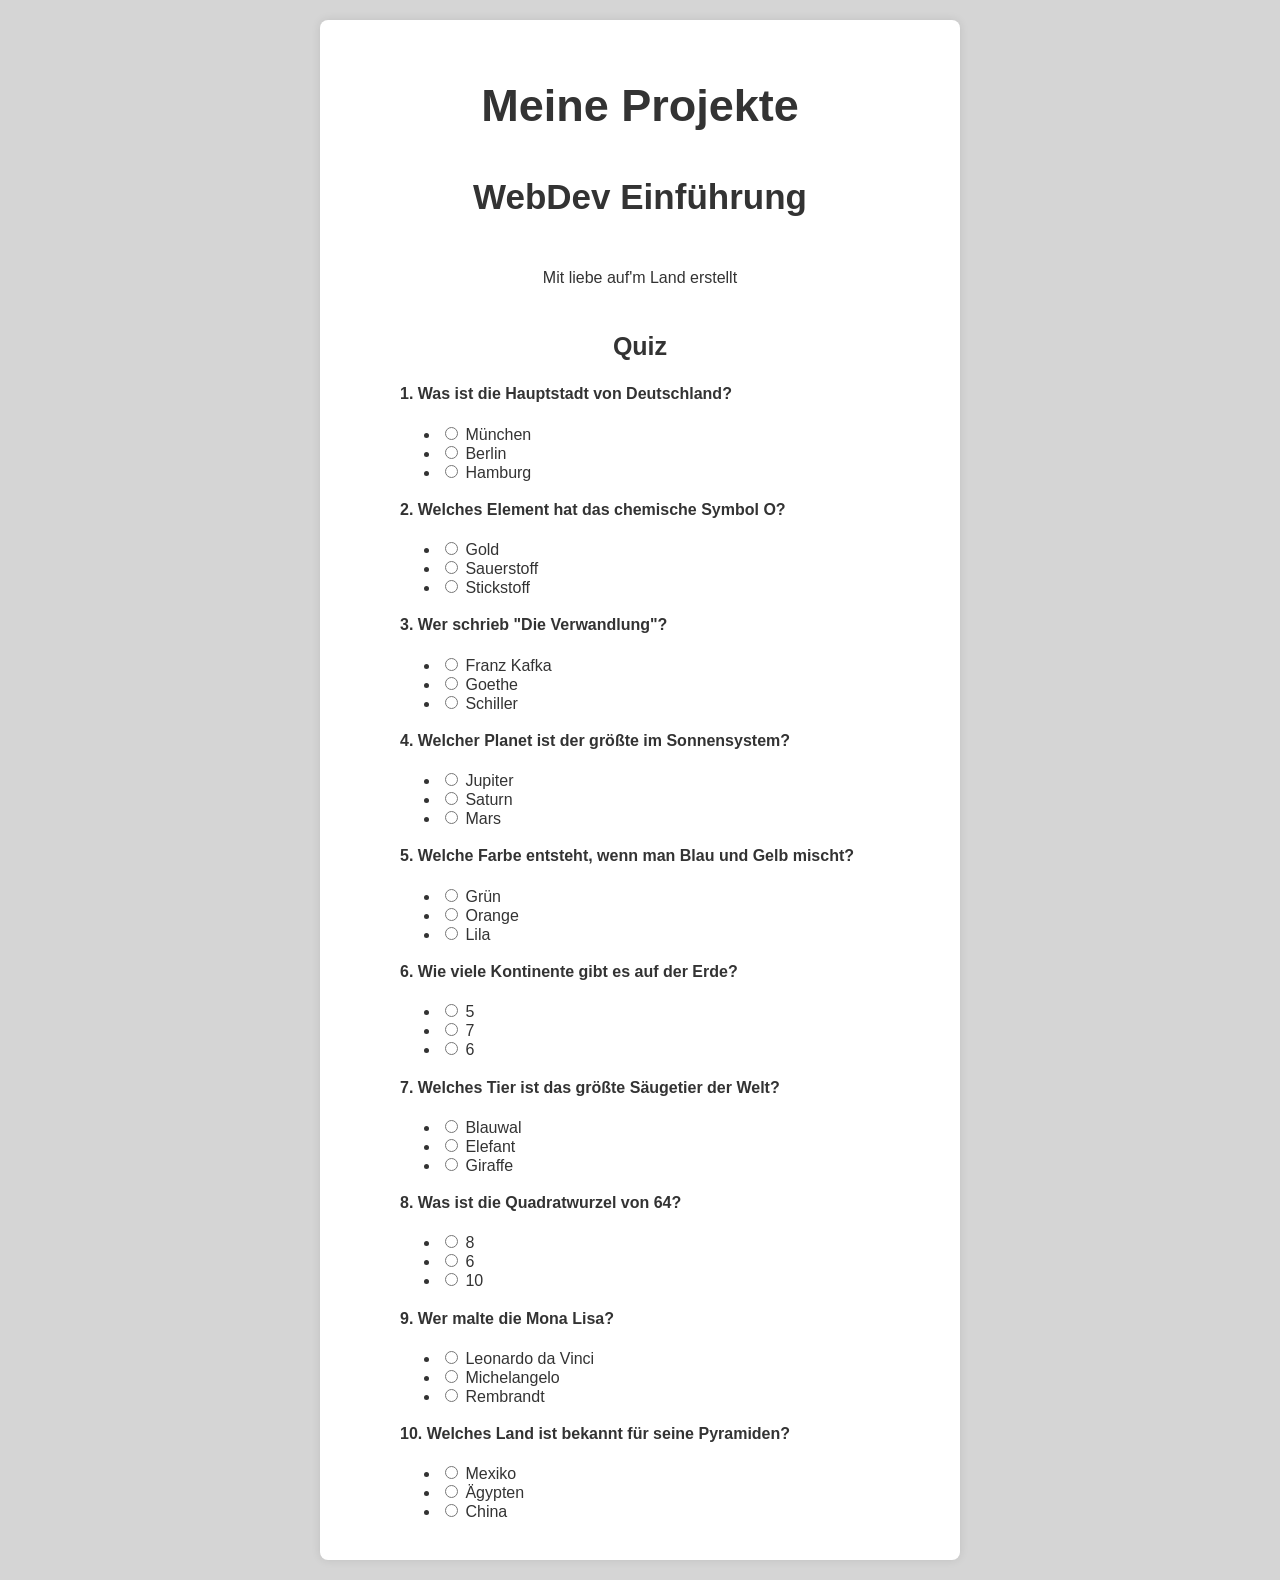
==== index.html @ 73b67cf3 "restructure" ====
<html>
<head>
  <link href="styles.css" rel="stylesheet" />
</head>
<body>
  <div class="container">
      <h1 class="center">Meine Projekte</h1>
      <h2 class="center">WebDev Einführung</h2>
      <p class="center">Mit liebe auf'm Land erstellt</p>
      <h3 class="center">Quiz</h3>
      <div class="quiz">
        <div class="question">
            <h4>1. Was ist die Hauptstadt von Deutschland?</h4>
            <ul class="answers">
                <li><input type="radio" name="q1" value="0"> München</li>
                <li><input type="radio" name="q1" value="1"> Berlin</li>
                <li><input type="radio" name="q1" value="0"> Hamburg</li>
            </ul>
        </div>
        <div class="question">
            <h4>2. Welches Element hat das chemische Symbol O?</h4>
            <ul class="answers">
                <li><input type="radio" name="q2" value="0"> Gold</li>
                <li><input type="radio" name="q2" value="1"> Sauerstoff</li>
                <li><input type="radio" name="q2" value="0"> Stickstoff</li>
            </ul>
        </div>
        <div class="question">
            <h4>3. Wer schrieb "Die Verwandlung"?</h4>
            <ul class="answers">
                <li><input type="radio" name="q3" value="1"> Franz Kafka</li>
                <li><input type="radio" name="q3" value="0"> Goethe</li>
                <li><input type="radio" name="q3" value="0"> Schiller</li>
            </ul>
        </div>
        <div class="question">
            <h4>4. Welcher Planet ist der größte im Sonnensystem?</h4>
            <ul class="answers">
                <li><input type="radio" name="q4" value="1"> Jupiter</li>
                <li><input type="radio" name="q4" value="0"> Saturn</li>
                <li><input type="radio" name="q4" value="0"> Mars</li>
            </ul>
        </div>
        <div class="question">
            <h4>5. Welche Farbe entsteht, wenn man Blau und Gelb mischt?</h4>
            <ul class="answers">
                <li><input type="radio" name="q5" value="1"> Grün</li>
                <li><input type="radio" name="q5" value="0"> Orange</li>
                <li><input type="radio" name="q5" value="0"> Lila</li>
            </ul>
        </div>
        <div class="question">
            <h4>6. Wie viele Kontinente gibt es auf der Erde?</h4>
            <ul class="answers">
                <li><input type="radio" name="q6" value="0"> 5</li>
                <li><input type="radio" name="q6" value="1"> 7</li>
                <li><input type="radio" name="q6" value="0"> 6</li>
            </ul>
        </div>
        <div class="question">
            <h4>7. Welches Tier ist das größte Säugetier der Welt?</h4>
            <ul class="answers">
                <li><input type="radio" name="q7" value="1"> Blauwal</li>
                <li><input type="radio" name="q7" value="0"> Elefant</li>
                <li><input type="radio" name="q7" value="0"> Giraffe</li>
            </ul>
        </div>
        <div class="question">
            <h4>8. Was ist die Quadratwurzel von 64?</h4>
            <ul class="answers">
                <li><input type="radio" name="q8" value="1"> 8</li>
                <li><input type="radio" name="q8" value="0"> 6</li>
                <li><input type="radio" name="q8" value="0"> 10</li>
            </ul>
        </div>
        <div class="question">
            <h4>9. Wer malte die Mona Lisa?</h4>
            <ul class="answers">
                <li><input type="radio" name="q9" value="1"> Leonardo da Vinci</li>
                <li><input type="radio" name="q9" value="0"> Michelangelo</li>
                <li><input type="radio" name="q9" value="0"> Rembrandt</li>
            </ul>
        </div>
        <div class="question">
            <h4>10. Welches Land ist bekannt für seine Pyramiden?</h4>
            <ul class="answers">
                <li><input type="radio" name="q10" value="0"> Mexiko</li>
                <li><input type="radio" name="q10" value="1"> Ägypten</li>
                <li><input type="radio" name="q10" value="0"> China</li>
            </ul>
        </div>
      </div>
  </div>
</body>

</html>
---- styles.css ----
body {
    font-family: Arial, sans-serif;
    line-height: 1.0;
    margin: 0;
    padding: 0;
    background-color: #d5d5d5;
    color: #333;
}
.container {
    max-width: 600px;
    margin: 20px auto;
    background: #fff;
    padding: 20px;
    border-radius: 8px;
    box-shadow: 0 0 10px rgba(0, 0, 0, 0.1);
}
h1 {
  line-height: 1.6;
  font-size: 45px;

}
h2 {
  line-height: 1.4;
  font-size: 35px;

}
h3 {
  line-height: 1.2;
  font-size: 25px;

}
p {
  max-width: 600px;
  margin: 20px auto;
  padding: 20px;
}
.center {
  text-align: center;
}
.quiz {
  margin: 20px 60px;

}
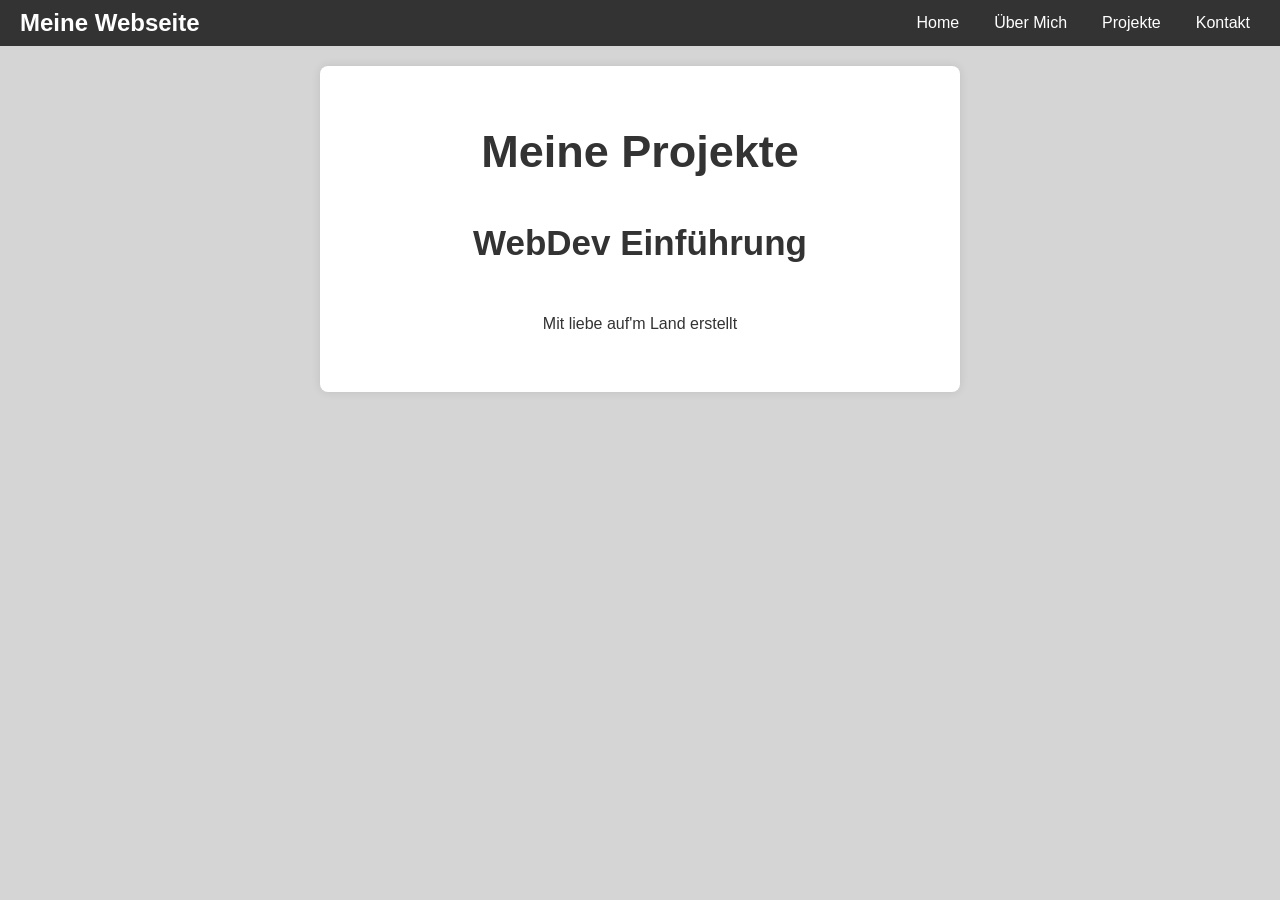
==== commit 5e47bf76: "js link header" ====
--- a/index.html
+++ b/index.html
@@ -1,96 +1,19 @@
 <html>
 <head>
   <link href="styles.css" rel="stylesheet" />
+        <meta charset="UTF-8">
+        <meta name="viewport" content="width=device-width, initial-scale=1.0">
+        <title>Beispiel Menü Header</title>
 </head>
 <body>
-  <div class="container">
+    <!-- Platzhalter für den Header -->
+    <div id="header-placeholder"></div>
+    <div class="container">
       <h1 class="center">Meine Projekte</h1>
       <h2 class="center">WebDev Einführung</h2>
       <p class="center">Mit liebe auf'm Land erstellt</p>
-      <h3 class="center">Quiz</h3>
-      <div class="quiz">
-        <div class="question">
-            <h4>1. Was ist die Hauptstadt von Deutschland?</h4>
-            <ul class="answers">
-                <li><input type="radio" name="q1" value="0"> München</li>
-                <li><input type="radio" name="q1" value="1"> Berlin</li>
-                <li><input type="radio" name="q1" value="0"> Hamburg</li>
-            </ul>
-        </div>
-        <div class="question">
-            <h4>2. Welches Element hat das chemische Symbol O?</h4>
-            <ul class="answers">
-                <li><input type="radio" name="q2" value="0"> Gold</li>
-                <li><input type="radio" name="q2" value="1"> Sauerstoff</li>
-                <li><input type="radio" name="q2" value="0"> Stickstoff</li>
-            </ul>
-        </div>
-        <div class="question">
-            <h4>3. Wer schrieb "Die Verwandlung"?</h4>
-            <ul class="answers">
-                <li><input type="radio" name="q3" value="1"> Franz Kafka</li>
-                <li><input type="radio" name="q3" value="0"> Goethe</li>
-                <li><input type="radio" name="q3" value="0"> Schiller</li>
-            </ul>
-        </div>
-        <div class="question">
-            <h4>4. Welcher Planet ist der größte im Sonnensystem?</h4>
-            <ul class="answers">
-                <li><input type="radio" name="q4" value="1"> Jupiter</li>
-                <li><input type="radio" name="q4" value="0"> Saturn</li>
-                <li><input type="radio" name="q4" value="0"> Mars</li>
-            </ul>
-        </div>
-        <div class="question">
-            <h4>5. Welche Farbe entsteht, wenn man Blau und Gelb mischt?</h4>
-            <ul class="answers">
-                <li><input type="radio" name="q5" value="1"> Grün</li>
-                <li><input type="radio" name="q5" value="0"> Orange</li>
-                <li><input type="radio" name="q5" value="0"> Lila</li>
-            </ul>
-        </div>
-        <div class="question">
-            <h4>6. Wie viele Kontinente gibt es auf der Erde?</h4>
-            <ul class="answers">
-                <li><input type="radio" name="q6" value="0"> 5</li>
-                <li><input type="radio" name="q6" value="1"> 7</li>
-                <li><input type="radio" name="q6" value="0"> 6</li>
-            </ul>
-        </div>
-        <div class="question">
-            <h4>7. Welches Tier ist das größte Säugetier der Welt?</h4>
-            <ul class="answers">
-                <li><input type="radio" name="q7" value="1"> Blauwal</li>
-                <li><input type="radio" name="q7" value="0"> Elefant</li>
-                <li><input type="radio" name="q7" value="0"> Giraffe</li>
-            </ul>
-        </div>
-        <div class="question">
-            <h4>8. Was ist die Quadratwurzel von 64?</h4>
-            <ul class="answers">
-                <li><input type="radio" name="q8" value="1"> 8</li>
-                <li><input type="radio" name="q8" value="0"> 6</li>
-                <li><input type="radio" name="q8" value="0"> 10</li>
-            </ul>
-        </div>
-        <div class="question">
-            <h4>9. Wer malte die Mona Lisa?</h4>
-            <ul class="answers">
-                <li><input type="radio" name="q9" value="1"> Leonardo da Vinci</li>
-                <li><input type="radio" name="q9" value="0"> Michelangelo</li>
-                <li><input type="radio" name="q9" value="0"> Rembrandt</li>
-            </ul>
-        </div>
-        <div class="question">
-            <h4>10. Welches Land ist bekannt für seine Pyramiden?</h4>
-            <ul class="answers">
-                <li><input type="radio" name="q10" value="0"> Mexiko</li>
-                <li><input type="radio" name="q10" value="1"> Ägypten</li>
-                <li><input type="radio" name="q10" value="0"> China</li>
-            </ul>
-        </div>
-      </div>
-  </div>
+    </div>
+    <!-- Externes JavaScript einbinden -->
+    <script src="script.js"></script>
 </body>
-
 </html>
--- a/styles.css
+++ b/styles.css
@@ -41,3 +41,28 @@
   margin: 20px 60px;
 
 }
+header {
+  background-color: #333;
+  color: white;
+  padding: 10px 20px;
+  display: flex;
+  justify-content: space-between;
+  align-items: center;
+}
+.logo {
+  font-size: 1.5em;
+  font-weight: bold;
+}
+nav {
+  display: flex;
+  gap: 15px;
+}
+nav a {
+  color: white;
+  text-decoration: none;
+  padding: 5px 10px;
+}
+nav a:hover {
+  background-color: #555;
+  border-radius: 5px;
+}
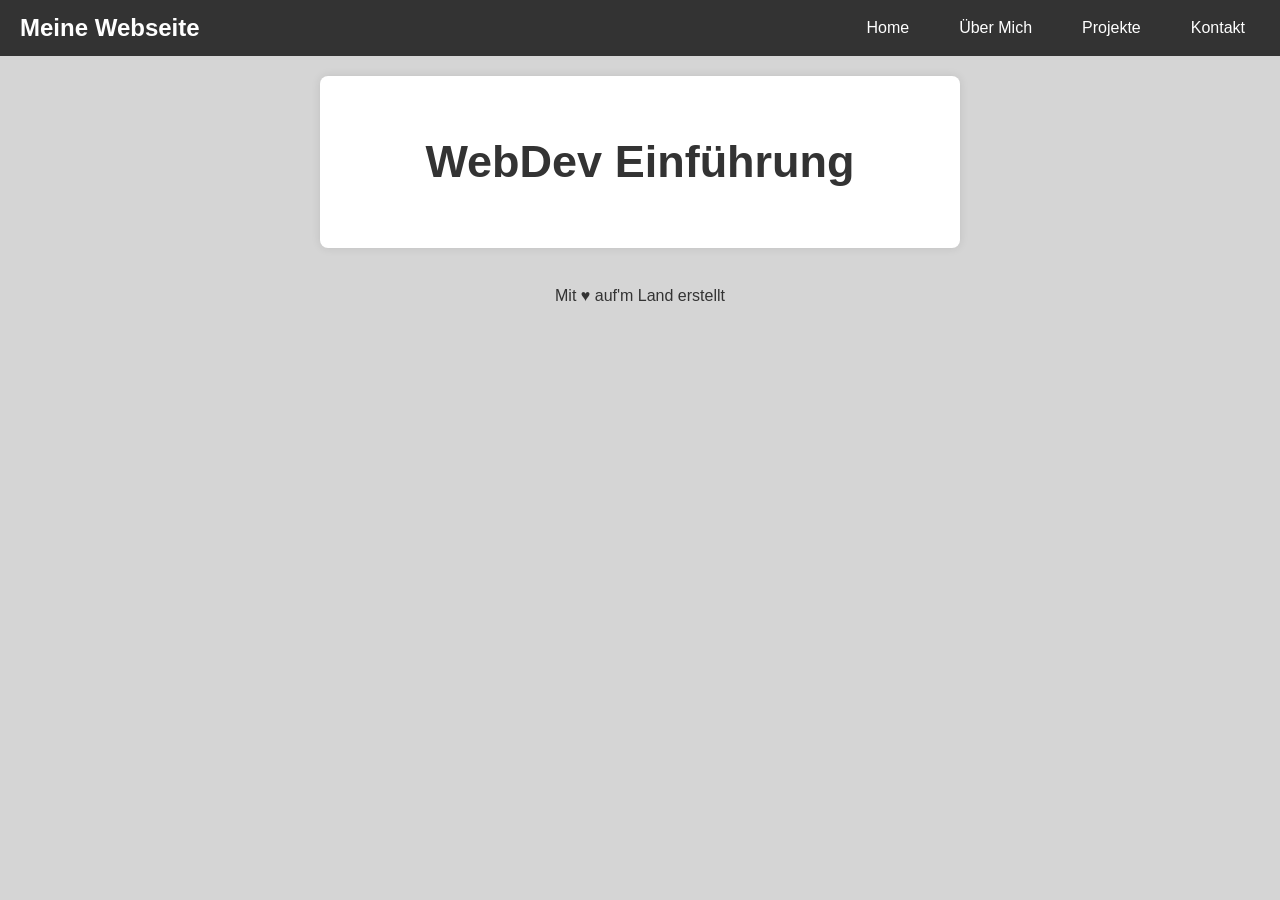
==== commit 88a69fa7: "footer neu" ====
--- a/index.html
+++ b/index.html
@@ -1,18 +1,21 @@
 <html>
 <head>
-  <link href="styles.css" rel="stylesheet" />
-        <meta charset="UTF-8">
-        <meta name="viewport" content="width=device-width, initial-scale=1.0">
-        <title>Beispiel Menü Header</title>
+    <meta charset="UTF-8">
+    <meta name="viewport" content="width=device-width, initial-scale=1.0">
+    <link rel="stylesheet" href="styles.css" />
+    <title>Übersicht</title>
 </head>
 <body>
     <!-- Platzhalter für den Header -->
     <div id="header-placeholder"></div>
+
     <div class="container">
-      <h1 class="center">Meine Projekte</h1>
-      <h2 class="center">WebDev Einführung</h2>
-      <p class="center">Mit liebe auf'm Land erstellt</p>
+      <h1 class="center">WebDev Einführung</h1>
     </div>
+
+    <!-- Platzhalter für den Footer -->
+    <div id="footer-placeholder"></div>
+    
     <!-- Externes JavaScript einbinden -->
     <script src="script.js"></script>
 </body>
--- a/styles.css
+++ b/styles.css
@@ -58,11 +58,59 @@
   gap: 15px;
 }
 nav a {
-  color: white;
   text-decoration: none;
   padding: 5px 10px;
+  color: inherit;
 }
 nav a:hover {
   background-color: #555;
   border-radius: 5px;
-}+}
+
+nav ul {
+  list-style: none;
+  margin: 0;
+  padding: 0;
+  display: flex;
+  gap: 20px;
+  position: relative;
+}
+
+nav ul li {
+  position: relative;
+}
+
+nav ul li a {
+  text-decoration: none;
+  padding: 10px 15px;
+  display: block;
+}
+
+nav ul li:hover > a {
+  background-color: #333;
+}
+
+.submenu {
+  display: none;
+  position: absolute;
+  color: inherit;
+  top: 100%;
+  left: 0;
+  background-color: #333;
+  box-shadow: 0 4px 8px rgba(0, 0, 0, 0.1);
+  border-radius: 4px;
+  z-index: 1000;
+}
+
+.submenu li {
+  margin: 0;
+}
+
+.submenu li a {
+  padding: 10px 15px;
+  white-space: nowrap;
+}
+
+nav ul li:hover .submenu {
+  display: block;
+}
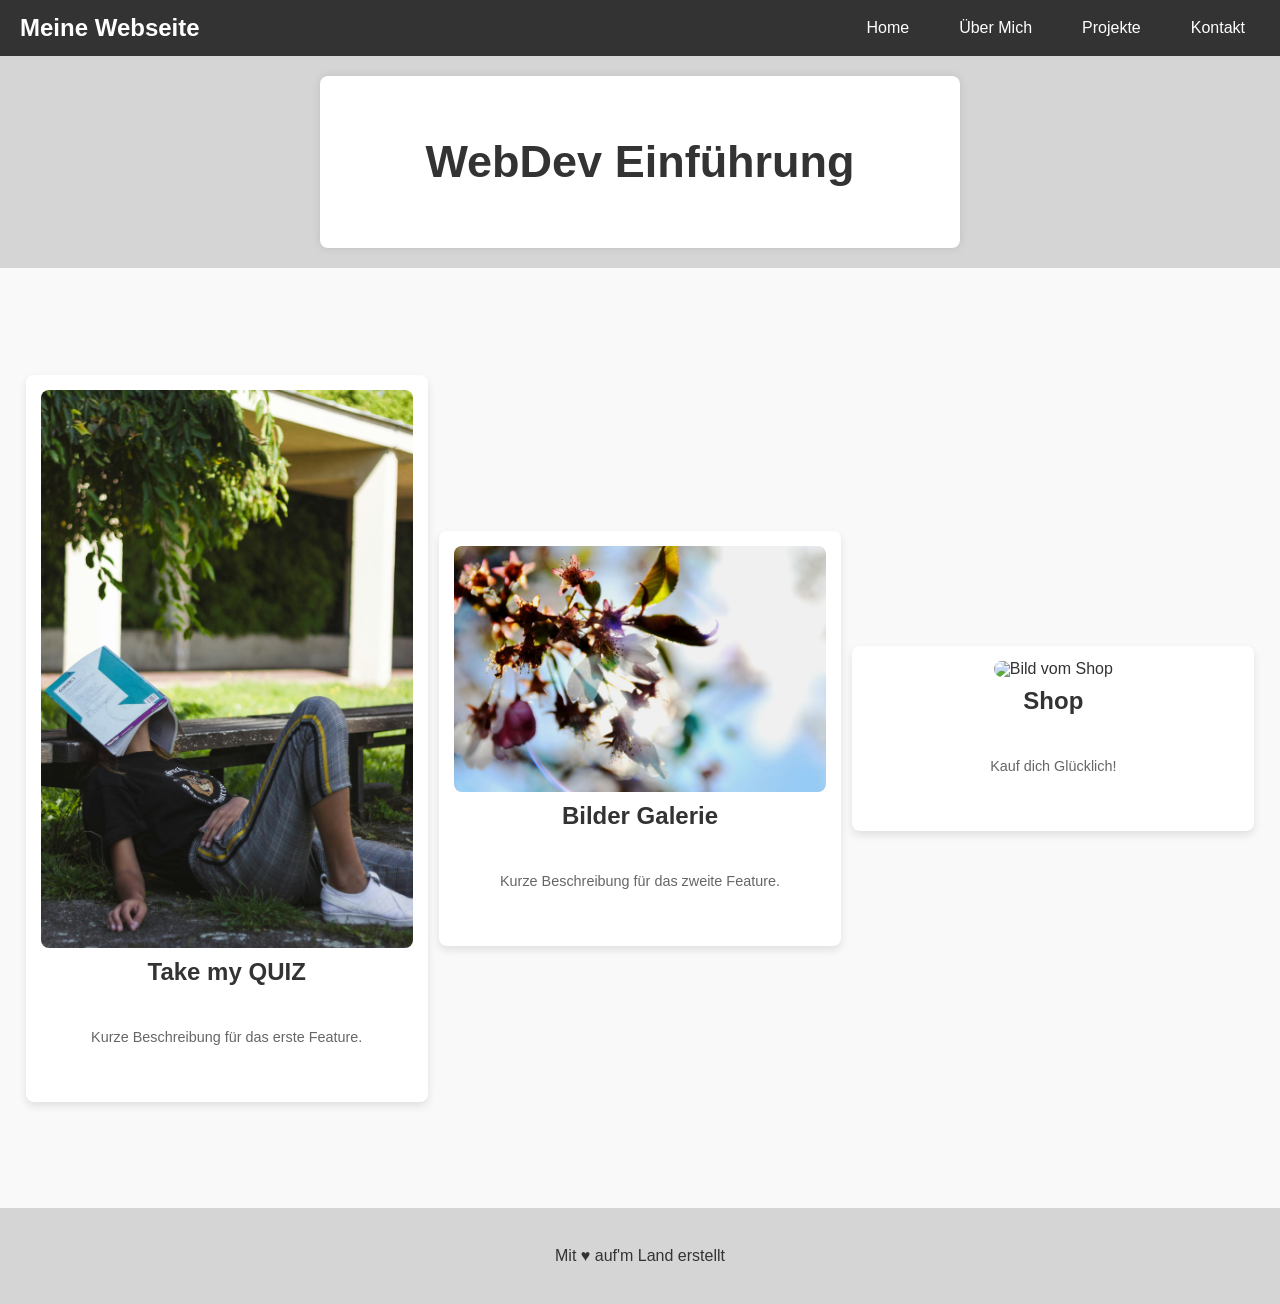
==== commit 5e196c50: "wip" ====
--- a/index.html
+++ b/index.html
@@ -13,9 +13,27 @@
       <h1 class="center">WebDev Einführung</h1>
     </div>
 
+    <section class="features">
+        <div class="feature-item">
+            <img src="tony-tran-F8sCVSW4t4E-unsplash.jpg" alt="Foto zum Thema Quiz" />
+            <h3>Take my QUIZ</h3>
+            <p>Kurze Beschreibung für das erste Feature.</p>
+        </div>
+        <div class="feature-item">
+            <img src="Wolfgang-blossom-BEA_DSC7868klein.jpg" alt="Foto von Blüte" />
+            <h3>Bilder Galerie</h3>
+            <p>Kurze Beschreibung für das zweite Feature.</p>
+        </div>
+        <div class="feature-item">
+            <img src="feature3.jpg" alt="Bild vom Shop" />
+            <h3>Shop</h3>
+            <p>Kauf dich Glücklich!</p>
+        </div>
+    </section>    
+
     <!-- Platzhalter für den Footer -->
     <div id="footer-placeholder"></div>
-    
+
     <!-- Externes JavaScript einbinden -->
     <script src="script.js"></script>
 </body>
--- a/styles.css
+++ b/styles.css
@@ -114,3 +114,44 @@
 nav ul li:hover .submenu {
   display: block;
 }
+
+.features {
+display: flex;
+justify-content: space-around; /* Horizontal zentrieren */
+align-items: center; /* Vertikal zentrieren */
+text-align: center;
+padding: 20px;
+background-color: #f9f9f9;
+height: 100vh; /* Beispielhöhe: gesamte Ansichtshöhe */
+}
+
+.feature-item {
+  width: 30%;
+  padding: 15px;
+  box-shadow: 0 4px 8px rgba(0, 0, 0, 0.1);
+  border-radius: 8px;
+  background-color: white;
+  transition: transform 0.3s ease, box-shadow 0.3s ease;
+}
+
+.feature-item:hover {
+  transform: translateY(-10px);
+  box-shadow: 0 6px 12px rgba(0, 0, 0, 0.15);
+}
+
+.feature-item img {
+  max-width: 100%;
+  border-radius: 8px;
+}
+
+.feature-item h3 {
+  margin: 10px 0;
+  font-size: 1.5em;
+  color: #333;
+}
+
+.feature-item p {
+  color: #666;
+  font-size: 0.9em;
+  line-height: 1.4;
+}
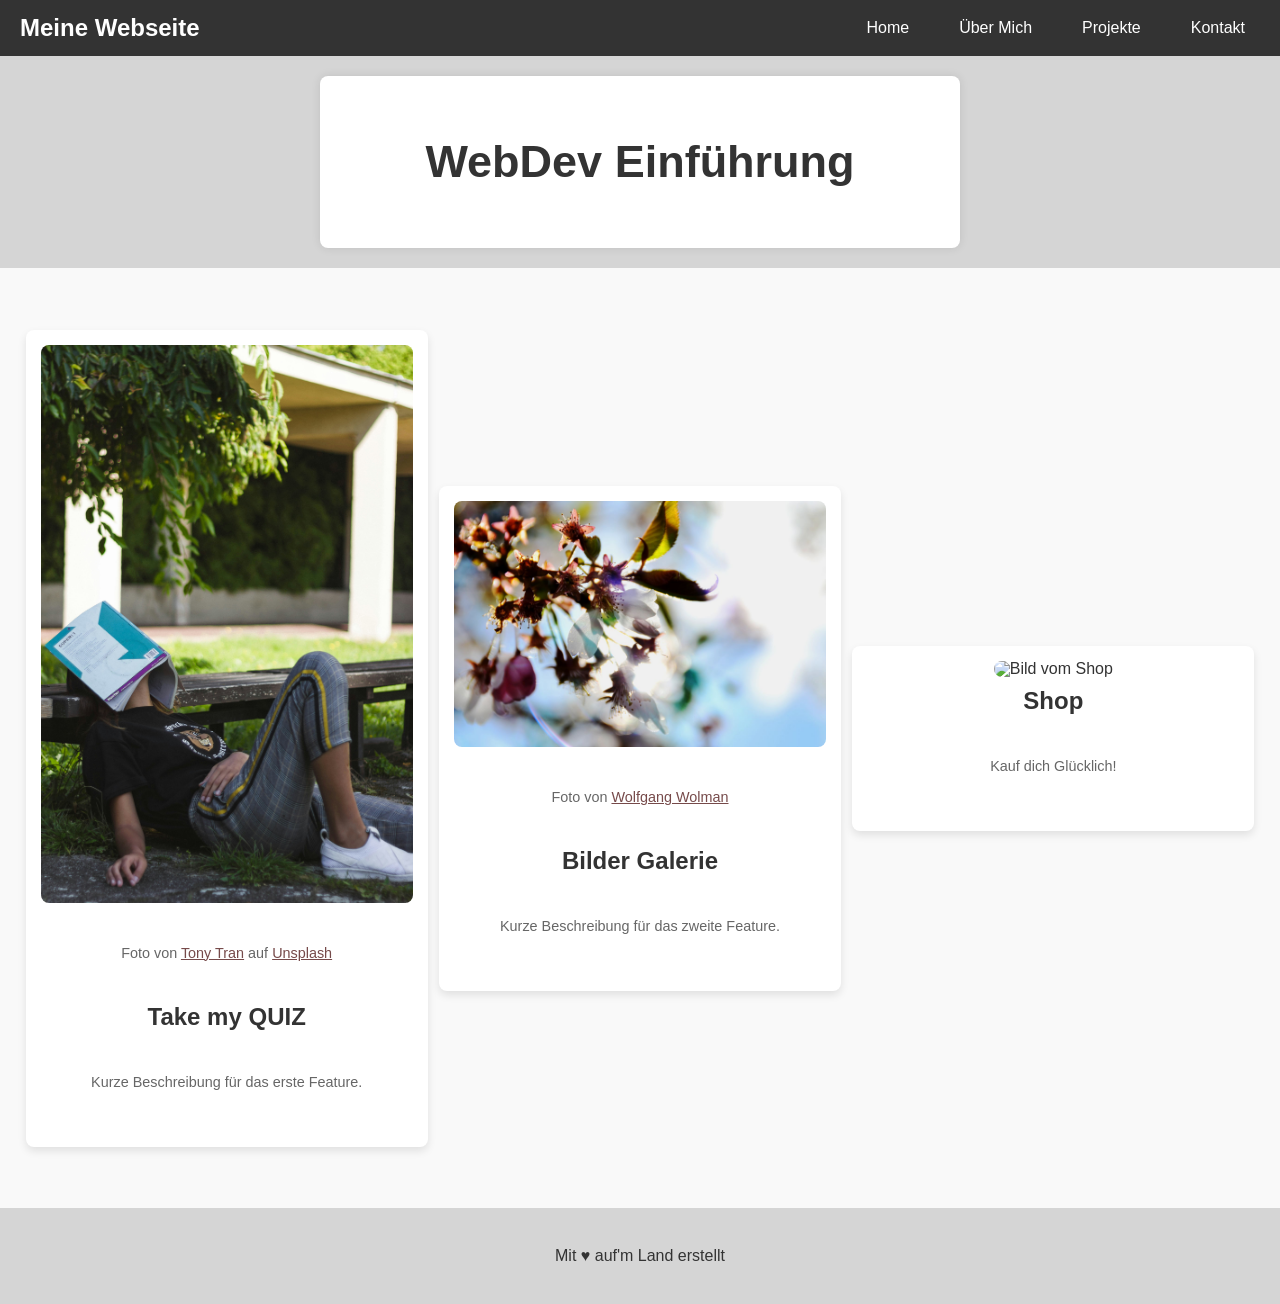
==== commit d8887154: "foto referenz" ====
--- a/index.html
+++ b/index.html
@@ -16,11 +16,13 @@
     <section class="features">
         <div class="feature-item">
             <img src="tony-tran-F8sCVSW4t4E-unsplash.jpg" alt="Foto zum Thema Quiz" />
+            <p>Foto von <a href="https://unsplash.com/de/@tonny_tran?utm_content=creditCopyText&utm_medium=referral&utm_source=unsplash">Tony Tran</a> auf <a href="https://unsplash.com/de/fotos/mann-sitzt-auf-der-oberflache-F8sCVSW4t4E?utm_content=creditCopyText&utm_medium=referral&utm_source=unsplash">Unsplash</a></p>
             <h3>Take my QUIZ</h3>
             <p>Kurze Beschreibung für das erste Feature.</p>
         </div>
         <div class="feature-item">
             <img src="Wolfgang-blossom-BEA_DSC7868klein.jpg" alt="Foto von Blüte" />
+            <p>Foto von <a href="https://wolfgang-wolman.de">Wolfgang Wolman</a></p>
             <h3>Bilder Galerie</h3>
             <p>Kurze Beschreibung für das zweite Feature.</p>
         </div>
--- a/styles.css
+++ b/styles.css
@@ -116,13 +116,13 @@
 }
 
 .features {
-display: flex;
-justify-content: space-around; /* Horizontal zentrieren */
-align-items: center; /* Vertikal zentrieren */
-text-align: center;
-padding: 20px;
-background-color: #f9f9f9;
-height: 100vh; /* Beispielhöhe: gesamte Ansichtshöhe */
+  display: flex;
+  justify-content: space-around; /* Horizontal zentrieren */
+  align-items: center; /* Vertikal zentrieren */
+  text-align: center;
+  padding: 20px;
+  background-color: #f9f9f9;
+  height: 100vh; /* Beispielhöhe: gesamte Ansichtshöhe */
 }
 
 .feature-item {
@@ -155,3 +155,7 @@
   font-size: 0.9em;
   line-height: 1.4;
 }
+
+.features a {
+  color: #764a4a;
+}
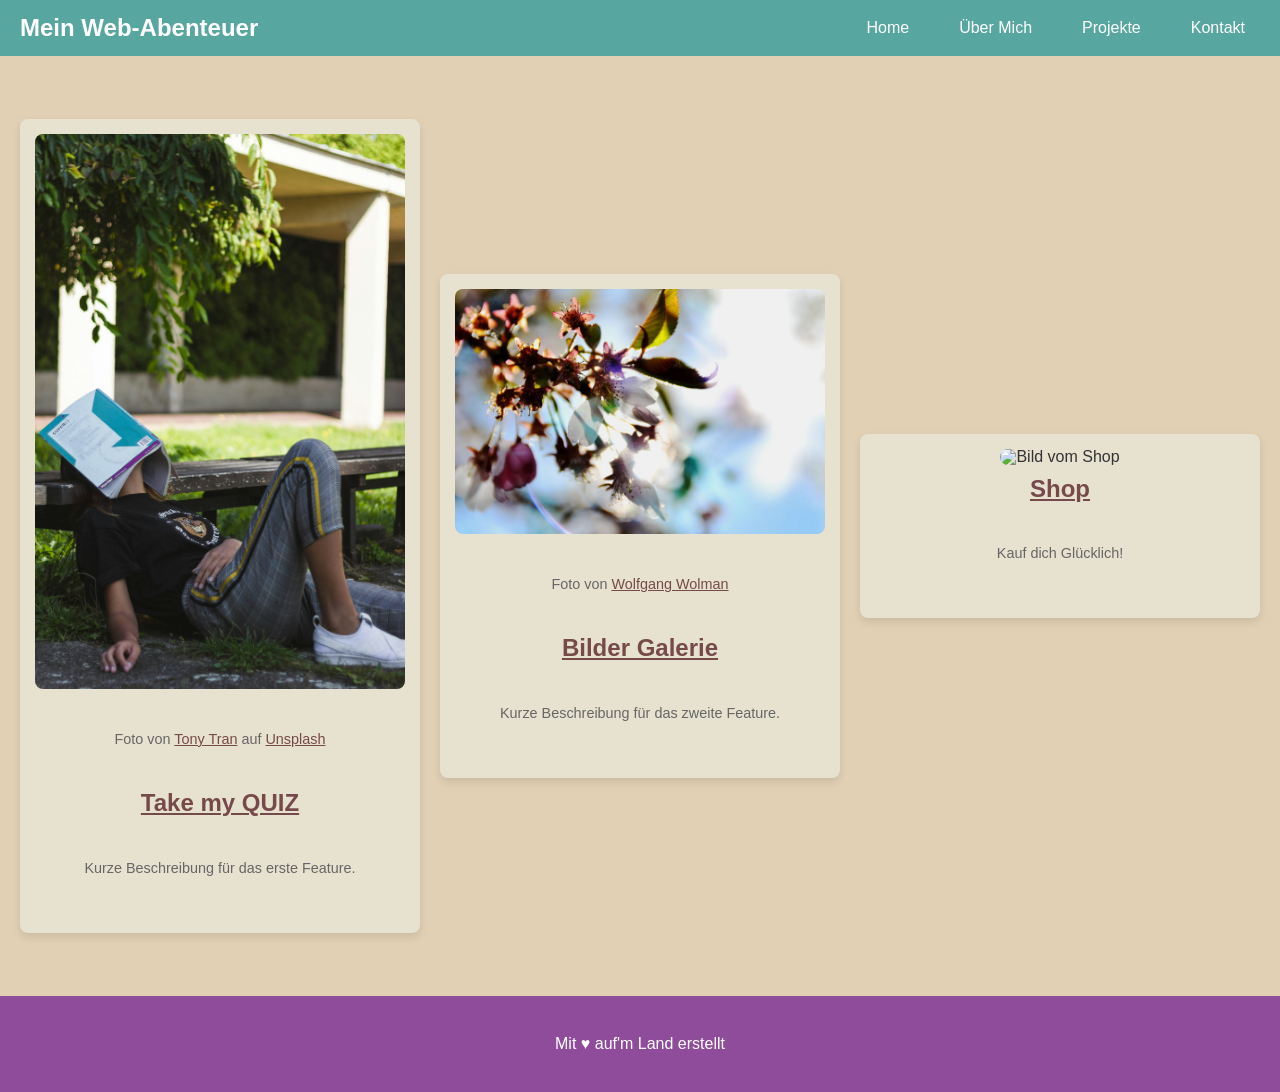
==== commit 2bf77df9: "gallerie und mehr" ====
--- a/index.html
+++ b/index.html
@@ -9,26 +9,22 @@
     <!-- Platzhalter für den Header -->
     <div id="header-placeholder"></div>
 
-    <div class="container">
-      <h1 class="center">WebDev Einführung</h1>
-    </div>
-
     <section class="features">
         <div class="feature-item">
-            <img src="tony-tran-F8sCVSW4t4E-unsplash.jpg" alt="Foto zum Thema Quiz" />
+            <img src="images/tony-tran-F8sCVSW4t4E-unsplash.jpg" alt="Foto zum Thema Quiz" />
             <p>Foto von <a href="https://unsplash.com/de/@tonny_tran?utm_content=creditCopyText&utm_medium=referral&utm_source=unsplash">Tony Tran</a> auf <a href="https://unsplash.com/de/fotos/mann-sitzt-auf-der-oberflache-F8sCVSW4t4E?utm_content=creditCopyText&utm_medium=referral&utm_source=unsplash">Unsplash</a></p>
-            <h3>Take my QUIZ</h3>
+            <h3><a href="quiz.html">Take my QUIZ</a></h3>
             <p>Kurze Beschreibung für das erste Feature.</p>
         </div>
         <div class="feature-item">
-            <img src="Wolfgang-blossom-BEA_DSC7868klein.jpg" alt="Foto von Blüte" />
+            <img src="images/Wolfgang-blossom-BEA_DSC7868klein.jpg" alt="Foto von Blüte" />
             <p>Foto von <a href="https://wolfgang-wolman.de">Wolfgang Wolman</a></p>
-            <h3>Bilder Galerie</h3>
+            <h3><a href="gallery.html">Bilder Galerie</a></h3>
             <p>Kurze Beschreibung für das zweite Feature.</p>
         </div>
         <div class="feature-item">
-            <img src="feature3.jpg" alt="Bild vom Shop" />
-            <h3>Shop</h3>
+            <img src="https://images.squarespace-cdn.com/content/v1/671d559b39ecd6297480cafc/ca5fb8b3-6a01-4047-8e30-47254a09dc6b/89fdff40-5b5f-11ef-b9da-c1ded1084ee7.JPG" alt="Bild vom Shop" />
+            <h3><a href="https://www.thisisphili.com/">Shop</a></h3>
             <p>Kauf dich Glücklich!</p>
         </div>
     </section>    
--- a/styles.css
+++ b/styles.css
@@ -1,9 +1,11 @@
+/* MAIN */
+
 body {
     font-family: Arial, sans-serif;
     line-height: 1.0;
     margin: 0;
     padding: 0;
-    background-color: #d5d5d5;
+    background-color: #8f4c9b;
     color: #333;
 }
 .container {
@@ -41,13 +43,25 @@
   margin: 20px 60px;
 
 }
+
+
+
+/* Header */
+
 header {
-  background-color: #333;
+  background-color: #57a7a0;
   color: white;
   padding: 10px 20px;
   display: flex;
   justify-content: space-between;
   align-items: center;
+}
+header a {
+  color: white;
+  text-decoration: none;
+}
+footer {
+  color: white;
 }
 .logo {
   font-size: 1.5em;
@@ -63,7 +77,7 @@
   color: inherit;
 }
 nav a:hover {
-  background-color: #555;
+  background-color: #9575CD;
   border-radius: 5px;
 }
 
@@ -87,7 +101,7 @@
 }
 
 nav ul li:hover > a {
-  background-color: #333;
+  background-color: #9575CD;
 }
 
 .submenu {
@@ -96,7 +110,7 @@
   color: inherit;
   top: 100%;
   left: 0;
-  background-color: #333;
+  background-color: #33837d;
   box-shadow: 0 4px 8px rgba(0, 0, 0, 0.1);
   border-radius: 4px;
   z-index: 1000;
@@ -115,14 +129,18 @@
   display: block;
 }
 
+
+/* Features */
+
 .features {
   display: flex;
   justify-content: space-around; /* Horizontal zentrieren */
   align-items: center; /* Vertikal zentrieren */
   text-align: center;
   padding: 20px;
-  background-color: #f9f9f9;
+  background-color: #e1d0b4;
   height: 100vh; /* Beispielhöhe: gesamte Ansichtshöhe */
+  gap: 20px;
 }
 
 .feature-item {
@@ -130,7 +148,7 @@
   padding: 15px;
   box-shadow: 0 4px 8px rgba(0, 0, 0, 0.1);
   border-radius: 8px;
-  background-color: white;
+  background-color: #e7e1cf;
   transition: transform 0.3s ease, box-shadow 0.3s ease;
 }
 
@@ -158,4 +176,99 @@
 
 .features a {
   color: #764a4a;
-}+}
+
+
+/* Media Query für mobile Geräte */
+@media screen and (max-width: 768px) {
+  .features {
+      flex-direction: column; /* Die Elemente übereinander anordnen */
+      align-items: center; /* Zentrieren */
+      height: auto; /* Höhe an den Inhalt anpassen */
+  }
+
+  .feature-item {
+      width: 80%; /* Auf mobilen Geräten breiter */
+      margin-bottom: 20px; /* Abstand zwischen den Items */
+  }
+}
+
+
+/* QUIZ */
+h1 {
+  text-align: center;
+}
+.question {
+  margin: 20px 0;
+}
+.question h2 {
+  font-size: 1.2em;
+}
+.answers {
+  list-style-type: none;
+  padding: 0;
+}
+.answers li {
+  margin: 5px 0;
+}
+button {
+  display: block;
+  width: 100%;
+  padding: 10px;
+  font-size: 16px;
+  background-color: #007BFF;
+  color: white;
+  border: none;
+  border-radius: 4px;
+  cursor: pointer;
+}
+button:hover {
+  background-color: #0056b3;
+}
+.result {
+  text-align: center;
+  margin-top: 20px;
+  font-size: 1.2em;
+}
+
+
+/* GALLERY */
+.gallery {
+  display: grid;
+  grid-template-columns: repeat(3, 1fr); /* Drei Spalten */
+  gap: 20px;
+  max-width: 1200px;
+  margin: 20px;
+}
+
+.gallery-item {
+  background-color: white;
+  padding: 10px;
+  border-radius: 8px;
+  box-shadow: 0 4px 8px rgba(0, 0, 0, 0.1);
+  text-align: center;
+}
+
+.gallery-item img {
+  max-width: 100%;
+  border-radius: 8px;
+  margin-bottom: 10px;
+}
+
+.gallery-item p {
+  color: #333;
+  font-size: 1em;
+}
+
+/* Für kleinere Bildschirme */
+@media (max-width: 768px) {
+  .gallery {
+      grid-template-columns: repeat(2, 1fr); /* Zwei Spalten */
+  }
+}
+
+@media (max-width: 480px) {
+  .gallery {
+      grid-template-columns: 1fr; /* Eine Spalte */
+  }
+}
